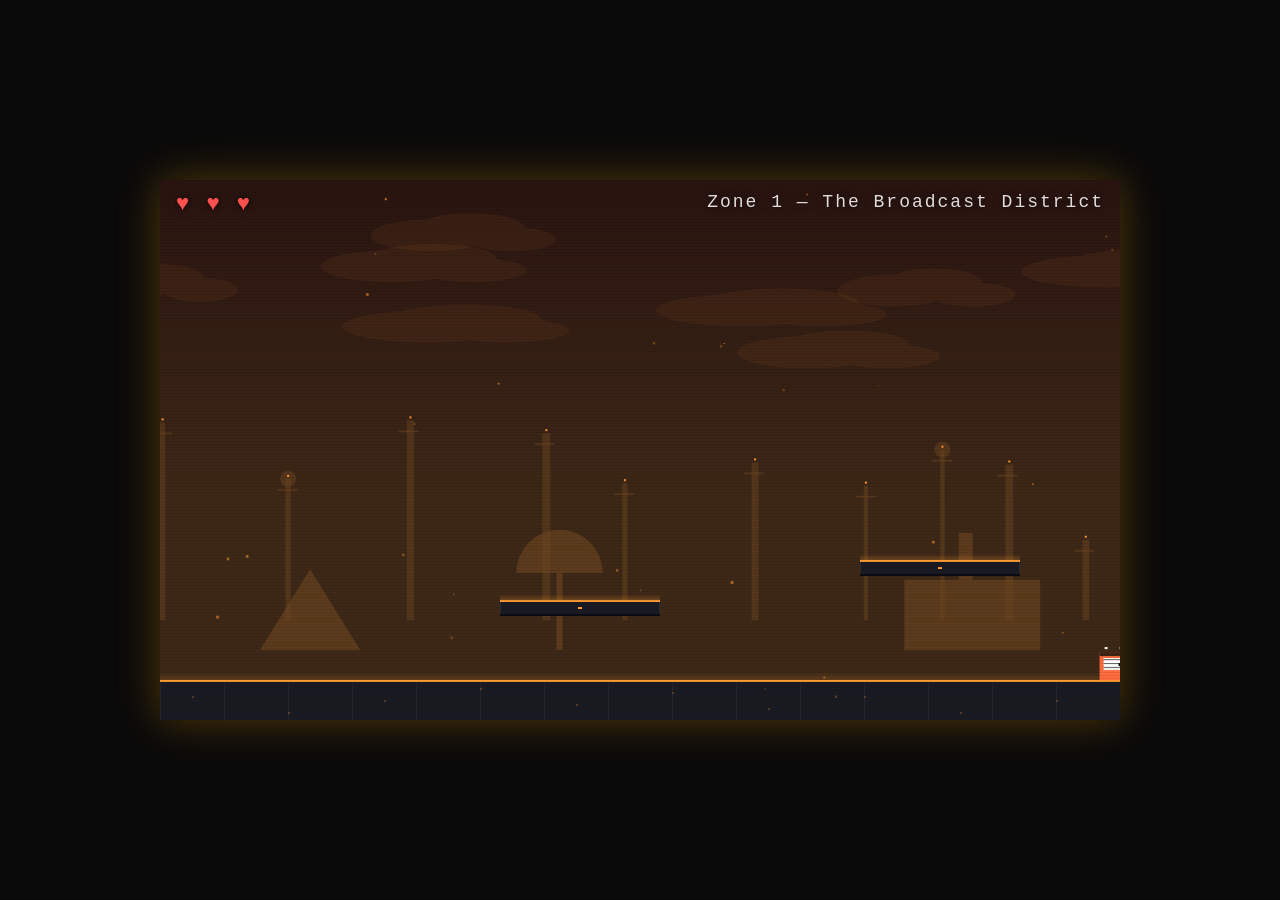
==== Update/index.html @ d36c3ff2 "spoeno" ====
<!doctype html>
<html lang="en">
  <head>
    <meta charset="UTF-8" />
    <title>SIGNAL</title>
    <link rel="stylesheet" href="styles.css" />
  </head>
  <body>
    <div id="game-container">
      <canvas id="game-canvas" width="960" height="540"></canvas>

      <!-- HUD overlays the canvas -->
      <div id="hud">
        <div id="hearts">♥ ♥ ♥</div>
        <div id="zone-label">Zone 1 — The Broadcast District</div>
      </div>

      <!-- ── QUIZ OVERLAY ── -->
      <div id="quiz-overlay" class="hidden">
        <!-- NULL glitch flash -->
        <div id="quiz-null-fx"></div>

        <div id="quiz-inner" class="quiz-inner qz1">
          <!-- bg grid -->
          <div id="quiz-bg-grid"></div>
          <div id="quiz-vignette"></div>

          <!-- Header -->
          <div id="quiz-header">
            <div id="quiz-hearts">
              <span class="quiz-heart">♥</span>
              <span class="quiz-heart">♥</span>
              <span class="quiz-heart">♥</span>
            </div>
            <div id="quiz-brand">
              <div id="quiz-game-title">SIGNAL</div>
              <div id="quiz-zone-sub">checkpoint</div>
            </div>
            <div id="quiz-score-wrap">
              <span id="quiz-score-lbl">SCORE</span>
              <span id="quiz-score-val">000</span>
            </div>
          </div>

          <!-- Status bar -->
          <div id="quiz-statusbar">
            <div id="quiz-echo-msg">Awaiting signal…</div>
            <div id="quiz-prog-track"><div id="quiz-prog-fill"></div></div>
          </div>

          <!-- Play area (cards fall here) -->
          <div id="quiz-play"></div>

          <!-- Bins (drop targets) -->
          <div id="quiz-bins"></div>
        </div>

        <!-- Panel overlay (intro / story / game-over screens) -->
        <div id="quiz-panel-overlay" class="hidden"></div>
      </div>
    </div>

    <!-- Scripts load in order: utilities first, main last -->
    <!-- Scripts load in order: utilities first, main last -->
    <script src="js/input.js"></script>
    <script src="js/sfx.js"></script>
    <script src="js/physics.js"></script>
    <script src="js/platforms.js"></script>
    <script src="js/camera.js"></script>
    <script src="js/hazards.js"></script>
    <script src="js/bubble-spawner.js"></script>
    <script src="js/enemies/behaviors/patrol.js"></script>
    <script src="js/enemies/behaviors/stationary.js"></script>
    <script src="js/enemies/behaviors/chaser.js"></script>
    <script src="js/enemies/enemy.js"></script>
    <script src="js/player.js"></script>
    <script src="js/render.js"></script>
    <script src="js/story.js"></script>
    <script src="js/zones/zone1.js"></script>
    <script src="js/zones/zone2.js"></script>
    <script src="js/zones/zone3.js"></script>
    <script src="js/quiz.js"></script>
    <script src="js/main.js"></script>
  </body>
</html>
---- Update/styles.css ----
* { margin: 0; padding: 0; box-sizing: border-box; }

body {
  background: #0a0a0a;
  display: flex;
  justify-content: center;
  align-items: center;
  min-height: 100vh;
  font-family: 'Courier New', monospace;
  color: #fff;
  overflow: hidden;
}

#game-container {
  position: relative;
  width: 960px;
  height: 540px;
  box-shadow: 0 0 40px rgba(255, 165, 0, 0.3);
}

#game-canvas {
  display: block;
  background: #1a0f08; /* placeholder — zones will override */
  image-rendering: pixelated; /* crisp rectangles, no blur */
}

#hud {
  position: absolute;
  top: 12px;
  left: 16px;
  right: 16px;
  display: flex;
  justify-content: space-between;
  font-size: 18px;
  letter-spacing: 2px;
  text-shadow: 0 0 8px rgba(0, 0, 0, 0.8);
  pointer-events: none; /* clicks pass through to canvas */
}

#hearts { color: #ff5050; font-size: 22px; }
#zone-label { opacity: 0.85; }

#quiz-overlay {
  position: absolute;
  inset: 0;
  background: rgba(0, 0, 0, 0.85);
  display: flex;
  justify-content: center;
  align-items: center;
  z-index: 10;
}

#quiz-overlay.hidden { display: none; }
/* ═══════════════════════════════════════════════════════════════
   QUIZ OVERLAY — matches the SIGNAL platformer aesthetic
   ═══════════════════════════════════════════════════════════════ */

#quiz-overlay {
  position: absolute;
  inset: 0;
  z-index: 20;
  display: flex;
  align-items: stretch;
  justify-content: stretch;
}
#quiz-overlay.hidden { display: none; }

.quiz-inner {
  flex: 1;
  display: flex;
  flex-direction: column;
  overflow: hidden;
  position: relative;
  background: #060611;
  font-family: 'Courier New', monospace;

  /* accent colour token — overridden per zone */
  --acc: #ef9f27;
}
.quiz-inner.qz1 { --acc: #ef9f27; }
.quiz-inner.qz2 { --acc: #ff3399; }
.quiz-inner.qz3 { --acc: #e24b4a; }

/* bg grid + vignette */
#quiz-bg-grid {
  position: absolute; inset: 0; z-index: 0; pointer-events: none;
  background-image:
    linear-gradient(rgba(255,255,255,.024) 1px, transparent 1px),
    linear-gradient(90deg, rgba(255,255,255,.024) 1px, transparent 1px);
  background-size: 44px 44px;
}
#quiz-vignette {
  position: absolute; inset: 0; z-index: 1; pointer-events: none;
  background: radial-gradient(ellipse at 50% 35%, transparent 25%, rgba(3,3,10,.78) 100%);
}

/* NULL glitch flash */
#quiz-null-fx {
  position: absolute; inset: 0; z-index: 8; pointer-events: none;
  opacity: 0; display: none;
  background: repeating-linear-gradient(0deg, transparent, transparent 2px, rgba(226,75,74,.13) 2px, rgba(226,75,74,.13) 4px);
}
@keyframes quiz-null-flash {
  0%{opacity:0} 12%{opacity:1} 28%{opacity:0} 50%{opacity:.7} 65%{opacity:0} 80%{opacity:.4} 100%{opacity:0}
}
#quiz-null-fx.on { display:block; animation: quiz-null-flash .55s ease forwards; }

/* ── HEADER ── */
#quiz-header {
  display: flex; align-items: center; justify-content: space-between;
  padding: 9px 18px;
  background: rgba(0,0,0,.6); backdrop-filter: blur(24px);
  border-bottom: 1px solid rgba(255,255,255,.05);
  flex-shrink: 0; position: relative; z-index: 10;
}
#quiz-hearts { display: flex; gap: 4px; }
.quiz-heart {
  font-size: 18px; color: #e24b4a;
  filter: drop-shadow(0 0 5px #e24b4a); transition: all .35s;
}
.quiz-heart.off { opacity: .12; filter: none; color: #444; }
#quiz-brand { text-align: center; }
#quiz-game-title {
  font-size: 22px; letter-spacing: 8px;
  color: var(--acc); text-shadow: 0 0 18px var(--acc); line-height: 1;
}
#quiz-zone-sub {
  font-size: 8px; letter-spacing: 2.5px;
  color: rgba(255,255,255,.2); margin-top: 2px;
}
#quiz-score-wrap { text-align: right; }
#quiz-score-lbl { font-size: 8px; letter-spacing: 2px; color: rgba(255,255,255,.2); display: block; }
#quiz-score-val  { font-size: 22px; color: var(--acc); line-height: 1; }

/* ── STATUS BAR ── */
#quiz-statusbar {
  display: flex; align-items: center; gap: 10px; padding: 4px 18px;
  background: rgba(0,0,0,.4); border-bottom: 1px solid rgba(255,255,255,.03);
  flex-shrink: 0; position: relative; z-index: 10;
}
#quiz-echo-msg {
  flex: 1; font-size: 10px; color: rgba(0,255,136,.65);
  overflow: hidden; text-overflow: ellipsis; white-space: nowrap;
}
#quiz-echo-msg::before { content: 'ECHO ▸  '; color: rgba(0,255,136,.28); }
#quiz-prog-track {
  width: 72px; height: 3px; background: rgba(255,255,255,.07);
  border-radius: 10px; overflow: hidden; flex-shrink: 0;
}
#quiz-prog-fill {
  height: 100%; width: 0%; background: var(--acc);
  border-radius: 10px; transition: width .35s ease;
}

/* ── PLAY AREA ── */
#quiz-play {
  flex: 1; position: relative; overflow: hidden; z-index: 5;
}

/* ── CARDS ── */
.quiz-card {
  position: absolute; width: 144px; padding: 11px 13px 10px;
  border-radius: 10px; background: rgba(10,10,26,.95);
  border: 1px solid rgba(255,255,255,.1);
  box-shadow: 0 6px 24px rgba(0,0,0,.7);
  cursor: grab; text-align: center; z-index: 5;
  transition: transform .13s, box-shadow .13s, border-color .13s, opacity .13s;
}
.quiz-card-stripe {
  position: absolute; top: 0; left: 14px; right: 14px;
  height: 1.5px; border-radius: 0 0 2px 2px; background: var(--acc); opacity: .7;
}
.quiz-card:hover   { transform: translateY(-3px) scale(1.035); border-color: rgba(255,255,255,.18); }
.quiz-card.sel     { transform: translateY(-4px) scale(1.05); border-color: var(--acc); box-shadow: 0 0 0 1.5px var(--acc), 0 10px 30px rgba(0,0,0,.8); }
.quiz-card.dragging{ opacity: .2; cursor: grabbing; }
.quiz-card-term    { font-size: 12px; font-weight: 800; color: rgba(255,255,255,.9); line-height: 1.3; }
.quiz-card-hint    { font-size: 8px; color: var(--acc); margin-top: 5px; min-height: 11px; }

/* ── TOAST ── */
.quiz-toast {
  position: absolute; left: 14px; top: 14px; pointer-events: none; z-index: 50;
  background: rgba(4,4,14,.97); color: rgba(0,255,136,.85);
  padding: 9px 13px; border-radius: 8px;
  font-size: 10px; max-width: 200px; line-height: 1.5;
  border: 1px solid rgba(0,255,136,.15);
  box-shadow: 0 4px 20px rgba(0,0,0,.5);
  animation: quiz-fadein .2s ease;
}
.quiz-toast-lbl { font-size: 8px; color: rgba(0,255,136,.3); letter-spacing: 2px; margin-bottom: 4px; }
@keyframes quiz-fadein {
  from { opacity:0; transform:translateY(5px); }
  to   { opacity:1; transform:translateY(0); }
}

/* ── BINS ── */
#quiz-bins {
  display: flex; gap: 6px; padding: 8px 9px 10px;
  background: rgba(0,0,0,.55); backdrop-filter: blur(20px);
  border-top: 1px solid rgba(255,255,255,.05);
  flex-shrink: 0; position: relative; z-index: 10;
}
.quiz-bin {
  flex: 1; min-height: 62px; border-radius: 10px;
  border: 1px solid rgba(255,255,255,.1);
  display: flex; flex-direction: column;
  align-items: center; justify-content: center; gap: 4px;
  cursor: pointer; transition: border-color .18s, box-shadow .18s, transform .13s;
  position: relative; overflow: hidden;
}
.quiz-bin::before {
  content: ''; position: absolute; inset: 0; opacity: 0;
  background: radial-gradient(ellipse at 50% 0%, var(--bin-glow, rgba(255,255,255,.3)) 0%, transparent 70%);
  transition: opacity .25s;
}
.quiz-bin.hi { border-color: var(--acc) !important; box-shadow: 0 0 12px rgba(255,255,255,.12); transform: translateY(-2px); }
.quiz-bin.hi::before { opacity: 1; }
.quiz-bin.ok { border-color: rgba(0,255,136,.7) !important; box-shadow: 0 0 16px rgba(0,255,136,.25); }
.quiz-bin.err{ border-color: rgba(226,75,74,.7) !important; box-shadow: 0 0 16px rgba(226,75,74,.25); }
.quiz-bin-lbl { font-size: 9px; font-weight: 700; letter-spacing: 1.5px; text-transform: uppercase; color: rgba(255,255,255,.7); text-align: center; padding: 0 6px; }
.quiz-bin-ico { font-size: 16px; font-weight: 900; color: rgba(255,255,255,.8); min-height: 20px; }

/* ── PANEL OVERLAY (intro / story / game-over) ── */
#quiz-panel-overlay {
  position: absolute; inset: 0; z-index: 30;
  display: flex; align-items: center; justify-content: center;
  background: rgba(3,3,10,.82); backdrop-filter: blur(8px);
}
#quiz-panel-overlay.hidden { display: none; }

.quiz-panel {
  background: rgba(8,8,20,.97);
  border: 1px solid rgba(255,255,255,.1);
  border-radius: 14px;
  padding: 28px 30px 24px;
  max-width: 440px; width: 90%;
  box-shadow: 0 16px 64px rgba(0,0,0,.9), 0 0 0 1px rgba(255,255,255,.04);
  text-align: center;
}
.quiz-panel-line {
  width: 48px; height: 2px;
  background: var(--acc); border-radius: 2px;
  margin: 0 auto 14px; box-shadow: 0 0 10px var(--acc);
}
.quiz-ptag {
  font-size: 9px; letter-spacing: 3px; text-transform: uppercase;
  color: rgba(255,255,255,.25); margin-bottom: 10px;
}
.quiz-ptag span { color: var(--acc); }
.quiz-panel-h2 {
  font-size: 28px; font-weight: 900; letter-spacing: 4px;
  text-transform: uppercase; color: #fff;
  text-shadow: 0 0 24px rgba(255,255,255,.15);
  margin-bottom: 10px;
}
.quiz-pquote {
  font-size: 11px; font-style: italic;
  color: rgba(255,255,255,.35); letter-spacing: .5px;
  margin-bottom: 16px; line-height: 1.5;
}
.quiz-echo-box {
  background: rgba(0,255,136,.04); border: 1px solid rgba(0,255,136,.12);
  border-radius: 8px; padding: 12px 14px; margin-bottom: 16px; text-align: left;
}
.quiz-echo-who {
  font-size: 8px; letter-spacing: 3px; color: rgba(0,255,136,.35);
  margin-bottom: 6px;
}
.quiz-echo-box p { font-size: 11px; color: rgba(0,255,136,.75); line-height: 1.55; }

.quiz-story-box {
  border-radius: 8px; padding: 12px 14px;
  margin-bottom: 14px; text-align: left;
  border: 1px solid rgba(255,255,255,.1);
}
.quiz-story-who { font-size: 8px; letter-spacing: 3px; margin-bottom: 6px; opacity: .5; }
.quiz-story-box p { font-size: 11px; line-height: 1.55; }

.quiz-bin-chips { display: flex; flex-wrap: wrap; gap: 5px; justify-content: center; margin-bottom: 16px; }
.quiz-bin-chip  { font-size: 9px; padding: 3px 8px; border-radius: 4px; letter-spacing: .5px; }

.quiz-big-score {
  font-size: 52px; font-weight: 900; letter-spacing: 6px;
  color: var(--acc); text-shadow: 0 0 30px var(--acc);
  margin: 8px 0 4px;
}
.quiz-hint-text {
  font-size: 10px; letter-spacing: .5px;
  color: rgba(255,255,255,.2); margin-bottom: 18px;
}

.quiz-btn {
  display: inline-block;
  background: transparent;
  border: 1.5px solid var(--acc);
  color: var(--acc);
  font-family: 'Courier New', monospace;
  font-size: 11px; font-weight: 700;
  letter-spacing: 3px; text-transform: uppercase;
  padding: 10px 28px; border-radius: 6px;
  cursor: pointer;
  box-shadow: 0 0 14px rgba(255,255,255,.05);
  transition: background .18s, box-shadow .18s, transform .1s;
}
.quiz-btn:hover {
  background: var(--acc); color: #000;
  box-shadow: 0 0 24px var(--acc);
  transform: translateY(-1px);
}
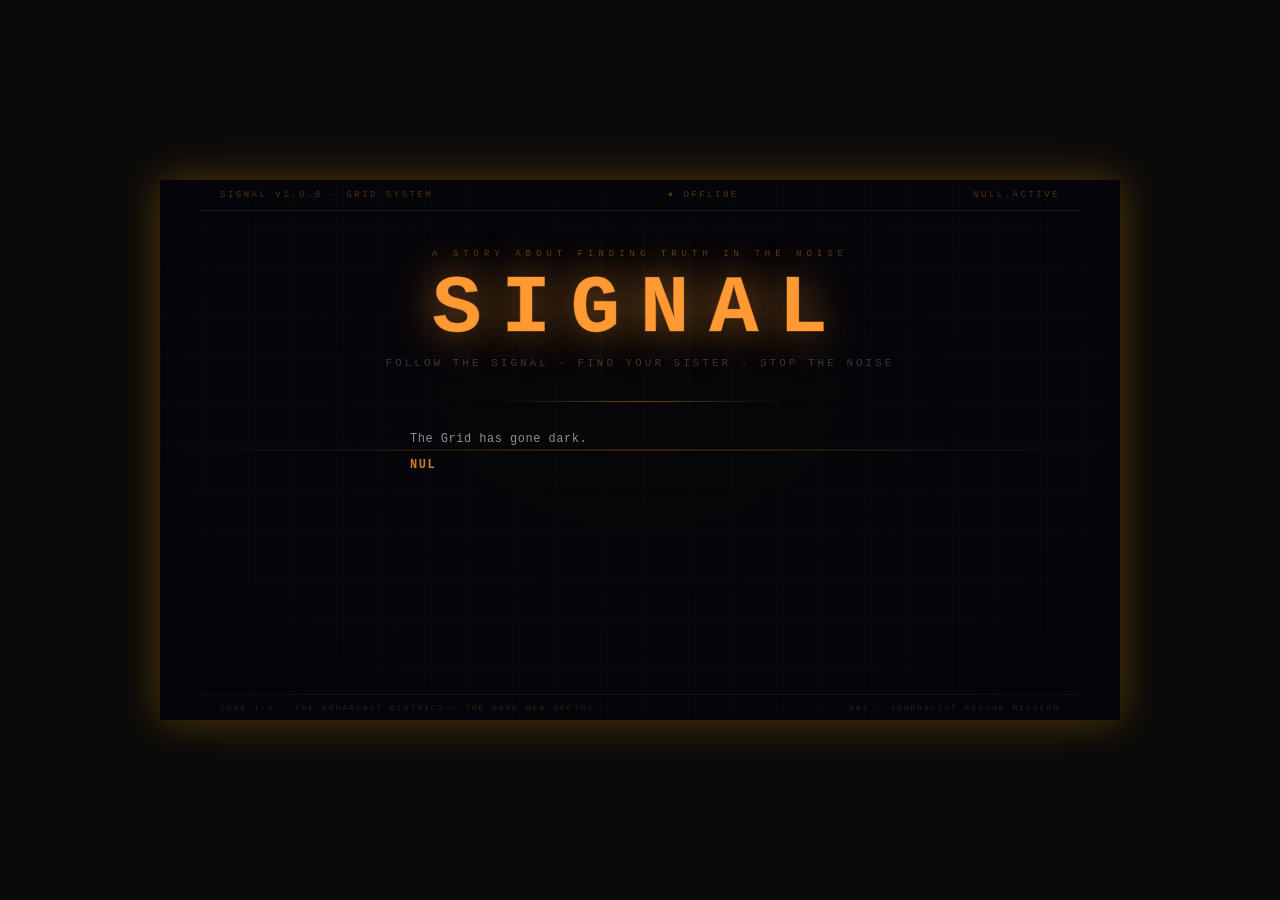
==== commit c0512855: "Added start n end screens, and narration" ====
--- a/Update/index.html
+++ b/Update/index.html
@@ -4,6 +4,7 @@
     <meta charset="UTF-8" />
     <title>SIGNAL</title>
     <link rel="stylesheet" href="styles.css" />
+    <link rel="stylesheet" href="screens.css" />
   </head>
   <body>
     <div id="game-container">
@@ -58,6 +59,114 @@
         <!-- Panel overlay (intro / story / game-over screens) -->
         <div id="quiz-panel-overlay" class="hidden"></div>
       </div>
+
+      <!-- ══ START SCREEN ══════════════════════════════════════════ -->
+      <div id="start-overlay">
+        <canvas id="start-static-canvas"></canvas>
+        <div class="screen-grid"></div>
+        <div class="screen-vignette"></div>
+
+        <div class="screen-content">
+          <!-- Top status bar -->
+          <div id="start-topbar">
+            <span>SIGNAL v1.0.0 · GRID SYSTEM</span>
+            <span class="start-topbar-blink">● OFFLINE</span>
+            <span>NULL.ACTIVE</span>
+          </div>
+
+          <!-- Main content -->
+          <div id="start-body">
+            <div id="start-title-block">
+              <div id="start-eyebrow">
+                A story about finding truth in the noise
+              </div>
+              <div id="start-glitch-title">SIGNAL</div>
+              <div id="start-tagline">
+                Follow the signal · Find your sister · Stop the noise
+              </div>
+            </div>
+
+            <div class="start-divider"></div>
+
+            <!-- Typewriter lore -->
+            <div id="start-lore-wrap">
+              <div id="start-lore-lines"></div>
+            </div>
+
+            <!-- Start button — revealed after lore -->
+            <div id="start-btn-wrap">
+              <button id="start-btn">ENTER THE GRID</button>
+              <div id="start-btn-sub">PRESS ENTER OR CLICK</div>
+            </div>
+          </div>
+
+          <!-- Bottom bar -->
+          <div id="start-bottombar">
+            <span>ZONE 1–3 · THE BROADCAST DISTRICT → THE DARK WEB DEPTHS</span>
+            <span>KAI · JOURNALIST RESCUE MISSION</span>
+          </div>
+        </div>
+      </div>
+      <!-- ══ END START SCREEN ══════════════════════════════════════ -->
+
+      <!-- ══ NARRATION BOX (always in DOM, shown/hidden by JS) ═════ -->
+      <div id="narration-box">
+        <div class="narr-topline"></div>
+        <div class="narr-inner">
+          <span id="narration-speaker">ECHO</span>
+          <span id="narration-text"></span><span id="narration-cursor"></span>
+        </div>
+      </div>
+      <!-- ══ END NARRATION BOX ══════════════════════════════════════ -->
+
+      <!-- ══ END SCREEN ════════════════════════════════════════════ -->
+      <div id="end-overlay" class="hidden">
+        <canvas id="end-static-canvas"></canvas>
+        <div class="screen-grid"></div>
+        <div class="screen-vignette"></div>
+
+        <div class="screen-content">
+          <!-- Top bar -->
+          <div id="end-topbar">
+            <span>SIGNAL v1.0.0 · GRID SYSTEM</span>
+            <span>ALL ZONES CLEARED</span>
+            <span>NULL.NEUTRALISED</span>
+          </div>
+
+          <!-- Main content -->
+          <div id="end-body">
+            <div id="end-header">
+              <div id="end-signal-tag">END TRANSMISSION</div>
+              <div id="end-null-text">NULL</div>
+              <div id="end-subtitle">Signal restored · The Grid reboots</div>
+            </div>
+
+            <!-- Score -->
+            <div id="end-score-block">
+              <span id="end-score-lbl">FINAL SCORE</span>
+              <div id="end-score-val">000000</div>
+            </div>
+
+            <div class="end-divider"></div>
+
+            <!-- Typewriter dialogue -->
+            <div id="end-dialogue"></div>
+
+            <!-- Restart CTA -->
+            <div id="end-cta-wrap">
+              <button id="end-restart-btn">PLAY AGAIN</button>
+              <div id="end-restart-sub">THE GRID NEEDS YOU</div>
+            </div>
+          </div>
+
+          <!-- Bottom bar -->
+          <div id="end-bottombar">
+            <span>KAI · JOURNALIST RESCUE MISSION · COMPLETE</span>
+            <span>MIA FOUND · GRID REBOOTING</span>
+          </div>
+        </div>
+      </div>
+      <!-- ══ END SCREEN ════════════════════════════════════════════ -->
     </div>
 
     <!-- Scripts load in order: utilities first, main last -->
@@ -80,6 +189,7 @@
     <script src="js/zones/zone2.js"></script>
     <script src="js/zones/zone3.js"></script>
     <script src="js/quiz.js"></script>
+    <script src="js/screens.js"></script>
     <script src="js/main.js"></script>
   </body>
 </html>
--- a/Update/screens.css
+++ b/Update/screens.css
@@ -0,0 +1,525 @@
+/* ═══════════════════════════════════════════════════════════════
+   screens.css — Start Screen · Narration · End Screen
+   Matches SIGNAL's dark monospace aesthetic
+   ═══════════════════════════════════════════════════════════════ */
+
+/* ── SHARED OVERLAY BASE ── */
+#start-overlay,
+#end-overlay {
+  position: absolute;
+  inset: 0;
+  z-index: 50;
+  display: flex;
+  flex-direction: column;
+  align-items: center;
+  justify-content: center;
+  font-family: 'Courier New', monospace;
+  overflow: hidden;
+  background: #060609;
+}
+#start-overlay.hidden,
+#end-overlay.hidden {
+  display: none;
+}
+
+/* shared static canvas */
+#start-static-canvas,
+#end-static-canvas {
+  position: absolute;
+  inset: 0;
+  pointer-events: none;
+  z-index: 1;
+}
+
+/* shared grid */
+.screen-grid {
+  position: absolute;
+  inset: 0;
+  pointer-events: none;
+  z-index: 0;
+  background-image:
+    linear-gradient(rgba(255,255,255,.018) 1px, transparent 1px),
+    linear-gradient(90deg, rgba(255,255,255,.018) 1px, transparent 1px);
+  background-size: 44px 44px;
+}
+
+/* shared vignette */
+.screen-vignette {
+  position: absolute;
+  inset: 0;
+  pointer-events: none;
+  z-index: 2;
+  background: radial-gradient(ellipse at 50% 40%, transparent 20%, rgba(3,3,10,.9) 100%);
+}
+
+/* shared content wrapper */
+.screen-content {
+  position: relative;
+  z-index: 10;
+  display: flex;
+  flex-direction: column;
+  align-items: center;
+  width: 100%;
+  height: 100%;
+  padding: 0 40px;
+}
+
+
+/* ═══════════════════════════════════════════════════════════════
+   START SCREEN
+   ═══════════════════════════════════════════════════════════════ */
+
+#start-overlay {
+  --acc: #ff9933;
+}
+
+/* Top bar — system status line */
+#start-topbar {
+  width: 100%;
+  padding: 10px 20px;
+  display: flex;
+  justify-content: space-between;
+  border-bottom: 1px solid rgba(255,153,51,.12);
+  font-size: 9px;
+  letter-spacing: 2.5px;
+  color: rgba(255,153,51,.3);
+  flex-shrink: 0;
+}
+.start-topbar-blink {
+  animation: topbar-blink 1.2s steps(1) infinite;
+}
+@keyframes topbar-blink {
+  50% { opacity: 0; }
+}
+
+/* Main body */
+#start-body {
+  flex: 1;
+  display: flex;
+  flex-direction: column;
+  align-items: center;
+  justify-content: center;
+  gap: 0;
+  width: 100%;
+}
+
+/* Title block */
+#start-title-block {
+  text-align: center;
+  margin-bottom: 32px;
+  animation: start-fadein 0.8s ease forwards;
+}
+@keyframes start-fadein {
+  from { opacity: 0; transform: translateY(-10px); }
+  to   { opacity: 1; transform: translateY(0); }
+}
+
+#start-eyebrow {
+  font-size: 9px;
+  letter-spacing: 5px;
+  color: rgba(255,153,51,.35);
+  margin-bottom: 10px;
+  text-transform: uppercase;
+}
+
+#start-glitch-title {
+  font-size: 82px;
+  font-weight: 900;
+  letter-spacing: 20px;
+  text-transform: uppercase;
+  color: #ff9933;
+  text-shadow:
+    0 0 40px rgba(255,153,51,.6),
+    0 0 80px rgba(255,153,51,.2);
+  line-height: 1;
+  margin-bottom: 6px;
+  /* subtle text-clip effect */
+  -webkit-text-stroke: 1px rgba(255,153,51,.4);
+}
+
+#start-tagline {
+  font-size: 11px;
+  letter-spacing: 3px;
+  color: rgba(255,255,255,.2);
+  text-transform: uppercase;
+}
+
+/* Divider */
+.start-divider {
+  width: 280px;
+  height: 1px;
+  background: linear-gradient(90deg, transparent, rgba(255,153,51,.4), transparent);
+  margin: 0 auto 28px;
+}
+
+/* Lore lines */
+#start-lore-wrap {
+  width: 460px;
+  min-height: 130px;
+  margin-bottom: 36px;
+}
+#start-lore-lines {
+  display: flex;
+  flex-direction: column;
+  gap: 8px;
+}
+.start-lore-line {
+  font-size: 12px;
+  color: rgba(255,255,255,.55);
+  letter-spacing: .5px;
+  line-height: 1.5;
+  animation: lore-appear .25s ease forwards;
+}
+@keyframes lore-appear {
+  from { opacity: 0; transform: translateX(-6px); }
+  to   { opacity: 1; transform: translateX(0); }
+}
+.start-lore-line:last-child {
+  color: rgba(255,153,51,.8);
+  font-weight: 700;
+  letter-spacing: 1.5px;
+}
+
+/* Start button */
+#start-btn-wrap {
+  opacity: 0;
+  transform: translateY(8px);
+  transition: opacity .5s ease, transform .5s ease;
+  text-align: center;
+}
+#start-btn-wrap.visible {
+  opacity: 1;
+  transform: translateY(0);
+}
+
+#start-btn {
+  background: transparent;
+  border: 1.5px solid #ff9933;
+  color: #ff9933;
+  font-family: 'Courier New', monospace;
+  font-size: 12px;
+  font-weight: 700;
+  letter-spacing: 5px;
+  text-transform: uppercase;
+  padding: 13px 40px;
+  border-radius: 4px;
+  cursor: pointer;
+  box-shadow: 0 0 20px rgba(255,153,51,.15);
+  transition: background .2s, box-shadow .2s, transform .12s;
+  animation: btn-pulse 2.4s ease infinite;
+}
+#start-btn:hover {
+  background: rgba(255,153,51,.12);
+  box-shadow: 0 0 36px rgba(255,153,51,.4);
+  transform: translateY(-2px);
+  animation: none;
+}
+#start-btn-sub {
+  font-size: 9px;
+  letter-spacing: 2px;
+  color: rgba(255,255,255,.15);
+  margin-top: 8px;
+}
+@keyframes btn-pulse {
+  0%, 100% { box-shadow: 0 0 20px rgba(255,153,51,.15); }
+  50%       { box-shadow: 0 0 32px rgba(255,153,51,.35); }
+}
+
+/* Scan line sweep */
+#start-overlay::after {
+  content: '';
+  position: absolute;
+  left: 0; right: 0;
+  height: 2px;
+  background: linear-gradient(90deg, transparent, rgba(255,153,51,.18), transparent);
+  z-index: 3;
+  animation: scan-sweep 4s linear infinite;
+}
+@keyframes scan-sweep {
+  from { top: -2px; }
+  to   { top: 542px; }
+}
+
+/* Bottom bar */
+#start-bottombar {
+  width: 100%;
+  padding: 8px 20px;
+  display: flex;
+  justify-content: space-between;
+  border-top: 1px solid rgba(255,153,51,.08);
+  font-size: 8px;
+  letter-spacing: 2px;
+  color: rgba(255,153,51,.18);
+  flex-shrink: 0;
+}
+
+
+/* ═══════════════════════════════════════════════════════════════
+   NARRATION BOX — corner overlay during gameplay
+   ═══════════════════════════════════════════════════════════════ */
+
+#narration-box {
+  position: absolute;
+  bottom: 58px;
+  left: 16px;
+  width: 290px;
+  z-index: 30;
+  pointer-events: none;
+  --narr-accent: #ff9933;
+
+  /* hidden by default */
+  opacity: 0;
+  transform: translateY(6px);
+  transition: opacity .35s ease, transform .35s ease;
+}
+#narration-box.narr-visible {
+  opacity: 1;
+  transform: translateY(0);
+}
+#narration-box.narr-exit {
+  opacity: 0;
+  transform: translateY(4px);
+  transition: opacity .45s ease, transform .45s ease;
+}
+
+.narr-inner {
+  background: rgba(5,5,16,.92);
+  border: 1px solid rgba(255,255,255,.08);
+  border-left: 2px solid var(--narr-accent);
+  border-radius: 0 6px 6px 0;
+  padding: 9px 12px 10px;
+  backdrop-filter: blur(12px);
+  box-shadow: 0 4px 24px rgba(0,0,0,.7);
+}
+
+#narration-speaker {
+  font-size: 8px;
+  letter-spacing: 3px;
+  text-transform: uppercase;
+  margin-bottom: 5px;
+  display: block;
+  opacity: .75;
+}
+
+#narration-text {
+  font-size: 10.5px;
+  color: rgba(255,255,255,.7);
+  line-height: 1.55;
+  letter-spacing: .3px;
+}
+
+#narration-cursor {
+  display: inline-block;
+  width: 6px;
+  height: 10px;
+  background: var(--narr-accent);
+  margin-left: 2px;
+  vertical-align: middle;
+  animation: narr-blink .7s steps(1) infinite;
+}
+@keyframes narr-blink {
+  50% { opacity: 0; }
+}
+
+/* Thin top accent line */
+.narr-topline {
+  height: 1px;
+  background: linear-gradient(90deg, var(--narr-accent), transparent);
+  margin-bottom: 1px;
+  opacity: .4;
+}
+
+
+/* ═══════════════════════════════════════════════════════════════
+   END SCREEN
+   ═══════════════════════════════════════════════════════════════ */
+
+#end-overlay {
+  --acc: rgba(0,255,136,0.75);
+  background: #04080a;
+}
+
+/* Scan line sweep (green) */
+#end-overlay::after {
+  content: '';
+  position: absolute;
+  left: 0; right: 0;
+  height: 1px;
+  background: linear-gradient(90deg, transparent, rgba(0,255,136,.12), transparent);
+  z-index: 3;
+  animation: scan-sweep 5s linear infinite;
+  animation-delay: .5s;
+}
+
+/* Top bar */
+#end-topbar {
+  width: 100%;
+  padding: 10px 20px;
+  display: flex;
+  justify-content: space-between;
+  border-bottom: 1px solid rgba(0,255,136,.08);
+  font-size: 9px;
+  letter-spacing: 2.5px;
+  color: rgba(0,255,136,.2);
+  flex-shrink: 0;
+}
+
+/* Main body */
+#end-body {
+  flex: 1;
+  display: flex;
+  flex-direction: column;
+  align-items: center;
+  justify-content: center;
+  gap: 0;
+  width: 100%;
+}
+
+/* NULL neutralised header */
+#end-header {
+  text-align: center;
+  margin-bottom: 28px;
+  animation: start-fadein .8s ease forwards;
+}
+
+#end-signal-tag {
+  font-size: 9px;
+  letter-spacing: 5px;
+  color: rgba(0,255,136,.25);
+  margin-bottom: 8px;
+}
+
+#end-null-text {
+  font-size: 64px;
+  font-weight: 900;
+  letter-spacing: 12px;
+  color: #e24b4a;
+  text-shadow: 0 0 40px rgba(226,75,74,.5);
+  line-height: 1;
+  margin-bottom: 4px;
+  transition: color 1s ease, text-shadow 1s ease;
+}
+
+#end-subtitle {
+  font-size: 10px;
+  letter-spacing: 3px;
+  color: rgba(255,255,255,.15);
+}
+
+/* Score block */
+#end-score-block {
+  text-align: center;
+  margin-bottom: 28px;
+}
+#end-score-lbl {
+  font-size: 8px;
+  letter-spacing: 4px;
+  color: rgba(0,255,136,.25);
+  display: block;
+  margin-bottom: 4px;
+}
+#end-score-val {
+  font-size: 48px;
+  font-weight: 900;
+  letter-spacing: 8px;
+  color: rgba(0,255,136,.8);
+  text-shadow: 0 0 32px rgba(0,255,136,.35);
+}
+
+/* Divider */
+.end-divider {
+  width: 320px;
+  height: 1px;
+  background: linear-gradient(90deg, transparent, rgba(0,255,136,.25), transparent);
+  margin: 0 auto 24px;
+}
+
+/* Dialogue log */
+#end-dialogue {
+  width: 500px;
+  max-height: 160px;
+  overflow: hidden;
+  display: flex;
+  flex-direction: column;
+  gap: 10px;
+  margin-bottom: 28px;
+}
+
+.end-dialogue-line {
+  display: flex;
+  gap: 10px;
+  align-items: baseline;
+  animation: lore-appear .2s ease forwards;
+}
+.end-dlg-who {
+  font-size: 8px;
+  letter-spacing: 3px;
+  text-transform: uppercase;
+  flex-shrink: 0;
+  opacity: .75;
+  width: 42px;
+}
+.end-dlg-text {
+  font-size: 11px;
+  color: rgba(255,255,255,.55);
+  line-height: 1.5;
+  font-style: italic;
+}
+
+/* CTA */
+#end-cta-wrap {
+  opacity: 0;
+  transform: translateY(8px);
+  transition: opacity .5s ease, transform .5s ease;
+  text-align: center;
+}
+#end-cta-wrap.visible {
+  opacity: 1;
+  transform: translateY(0);
+}
+
+#end-restart-btn {
+  background: transparent;
+  border: 1.5px solid rgba(0,255,136,.6);
+  color: rgba(0,255,136,.8);
+  font-family: 'Courier New', monospace;
+  font-size: 11px;
+  font-weight: 700;
+  letter-spacing: 4px;
+  text-transform: uppercase;
+  padding: 12px 36px;
+  border-radius: 4px;
+  cursor: pointer;
+  transition: background .2s, box-shadow .2s, transform .12s;
+  box-shadow: 0 0 16px rgba(0,255,136,.1);
+  animation: btn-pulse-green 2.4s ease infinite;
+}
+#end-restart-btn:hover {
+  background: rgba(0,255,136,.1);
+  box-shadow: 0 0 32px rgba(0,255,136,.35);
+  transform: translateY(-2px);
+  animation: none;
+}
+#end-restart-sub {
+  font-size: 9px;
+  letter-spacing: 2px;
+  color: rgba(255,255,255,.12);
+  margin-top: 7px;
+}
+@keyframes btn-pulse-green {
+  0%, 100% { box-shadow: 0 0 16px rgba(0,255,136,.1); }
+  50%       { box-shadow: 0 0 28px rgba(0,255,136,.3); }
+}
+
+/* Bottom bar */
+#end-bottombar {
+  width: 100%;
+  padding: 8px 20px;
+  display: flex;
+  justify-content: space-between;
+  border-top: 1px solid rgba(0,255,136,.06);
+  font-size: 8px;
+  letter-spacing: 2px;
+  color: rgba(0,255,136,.15);
+  flex-shrink: 0;
+}
